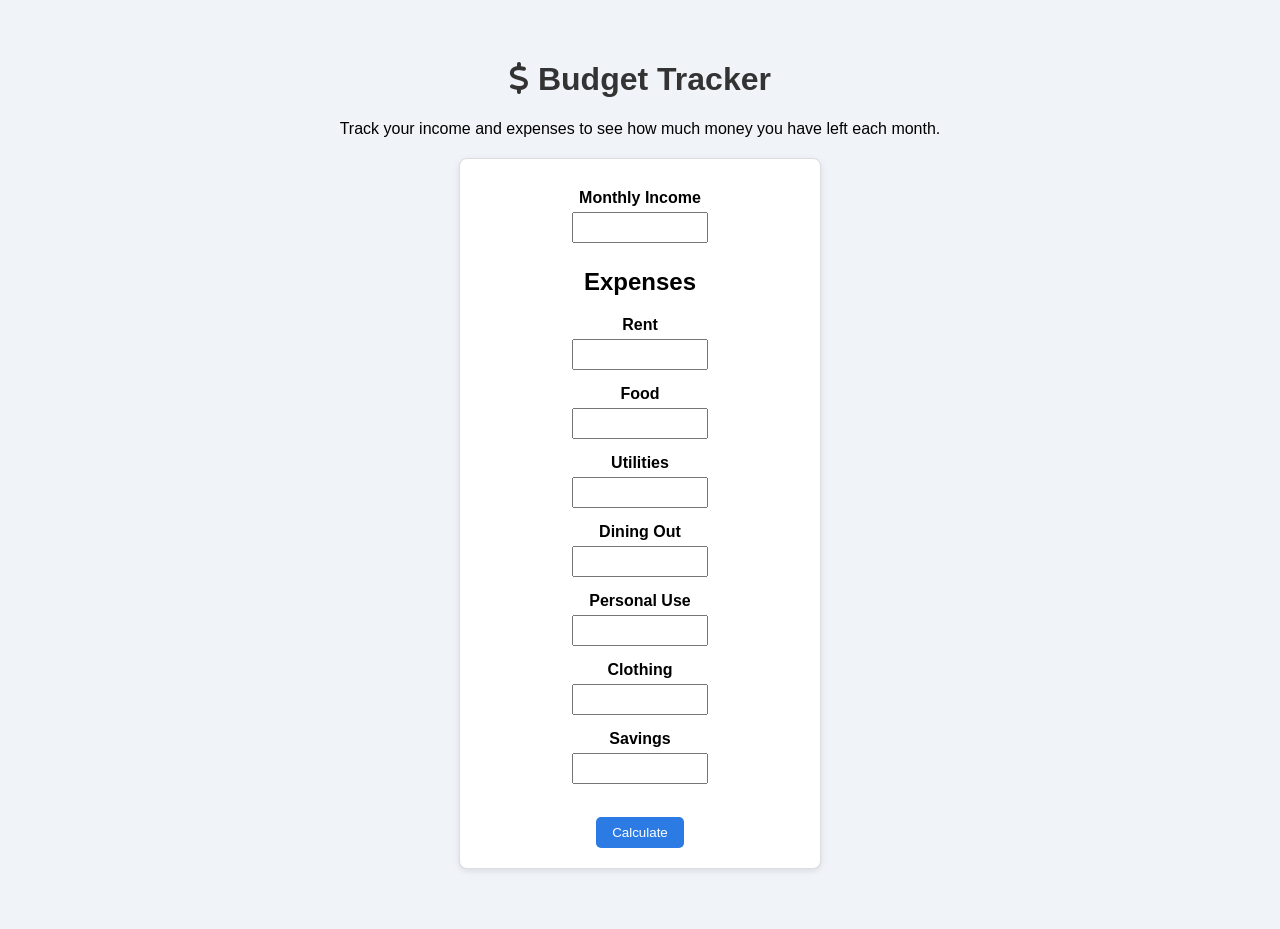
==== budget-tracker.html @ bea06f37 "Add all tools files for GitHub Pages" ====
<!DOCTYPE HTML>
<html>

<head>
<link rel="stylesheet" href="style.css">

<link rel="stylesheet" href="https://cdnjs.cloudflare.com/ajax/libs/font-awesome/6.5.0/css/all.min.css">

<h1><i class="fa-solid fa-dollar-sign"></i> Budget Tracker</h1>


<style>
body{
font-family: Arial;
}
</style>

</head>

<body>
    

<p>Track your income and expenses to see how much money you have left each month.</p>

<div class="budget-box">

<label>Monthly Income</label>
<input id="income" type="number">

<h2>Expenses</h2>

<label>Rent</label>
<input id="rent" type="number">

<label>Food</label>
<input id="food" type="number">

<label>Utilities</label>
<input id="utilities" type="number">

<label>Dining Out</label>
<input id="dining" type="number">

<label>Personal Use</label>
<input id="personal" type="number">

<label>Clothing</label>
<input id="clothing" type="number">

<label>Savings</label>
<input id="savings" type="number">

<br><br>

<button onclick="calculateBudget()">Calculate</button>

</div>

<h2 id="expenses"></h2>
<h2 id="result"></h2>

<script src="budget.js"></script>

</body>
</html>
---- style.css ----
body {
font-family: Arial;
background-color: #f4f4f4;
padding: 40px;
}
h1 {
color: #333;

}

ul {
list-style-type: none;
padding: 0;

}

li {

background: white;
margin: 10px 0;
padding: 15px;
border-radius: 6px;

}

a {
text-decoration: none;
font-weight: bold;
color: #2a7ae2;
}

li:hover {
background: #e8f0fe;
}

.budget-box {

background: white;
padding: 20px;
border-radius: 8px;
max-width: 400px;

}

input {

width: 100%;
padding: 8px;
margin-bottom: 10px;

}

button {

padding: 10px;
background: #2a7ae2;
color: white;
border: none;
border-radius: 5px;
cursor: pointer;

}

button:hover {

background: #183358;

}

/* Nutrition calculator input sizing */

.nutrition-box input[type="number"]{
width:120px;
padding:6px;
margin:4px 6px 10px 0;
}

.nutrition-box select{
width:140px;
padding:6px;
margin:4px 6px 10px 0;
}

.nutrition-box label{
display:block;
margin-top:10px;
font-weight:bold;
}

/* Height inputs side-by-side */

#feet,
#inches{
width:70px;
}

/* Tool input sizing for ALL tools */

input[type="number"],
input[type="text"],
select {

width:120px;
padding:6px;
margin:4px 6px 10px 0;

}

/* Labels look cleaner above inputs */

label{
display:block;
margin-top:10px;
font-weight:bold;
}

/* Smaller height inputs */

#feet,
#inches{
width:70px;
}

/* Center the page content */

body{

font-family: Arial, sans-serif;
background:#f4f4f4;
text-align:center;

}

/* Tool card container */

.tool-box{

background:white;
border:1px solid #ddd;
border-radius:8px;

width:320px;

margin:20px auto;
padding:20px;

box-shadow:0 2px 6px rgba(0,0,0,0.1);

}

/* Inputs */

input[type="number"],
input[type="text"],
select{

width:120px;
padding:6px;
margin:5px;

}

/* Smaller height inputs */

#feet,
#inches{

width:70px;

}

/* Buttons */

button{

padding:8px 16px;
background:#2c7be5;
color:white;
border:none;
border-radius:5px;
cursor:pointer;

}

button:hover{

background:#1a5dc9;

}

/* Center Budget Tracker inputs */
.budget-box {
    background:white;
    border:1px solid #ddd;
    border-radius:8px;
    width:320px;
    margin:20px auto;
    padding:20px;
    box-shadow:0 2px 6px rgba(0,0,0,0.1);
    text-align:center;  /* This centers the content inside the box */
}

/* Inputs inside budget-box */
.budget-box input[type="number"] {
    width:120px;
    padding:6px;
    margin:5px;
    display:inline-block;  /* ensures they respect text-align:center */
}

/* Buttons styling */
.budget-box button {
    padding:8px 16px;
    background:#2c7be5;
    color:white;
    border:none;
    border-radius:5px;
    cursor:pointer;
    margin-top:10px;
}

.budget-box button:hover {
    background:#1a5dc9;
}

/* Page background */
/* Make the entire page background a single color */
body {
    font-family: Arial, sans-serif;
    text-align: center;
    background-color: #f0f4f8; /* choose any solid color you like */
    margin: 0;
    padding: 40px;
}

/* Result panel for Side Job Income Tracker */
#incomeResult {
    margin-top: 15px;
    padding: 12px;
    border-radius: 6px;
    background: #f1f3f5;   /* subtle light gray background */
    border: 1px solid #ccc;
    font-weight: bold;
    color: #333;
    display: inline-block;   /* shrink to fit content */
    min-width: 150px;        /* optional, ensures width is reasonable */
}

/* Tool icons (for homepage and tool pages) */
.tool-icon {
    width: 50px;
    height: 50px;
    display: block;
    margin: 0 auto 10px auto;
}
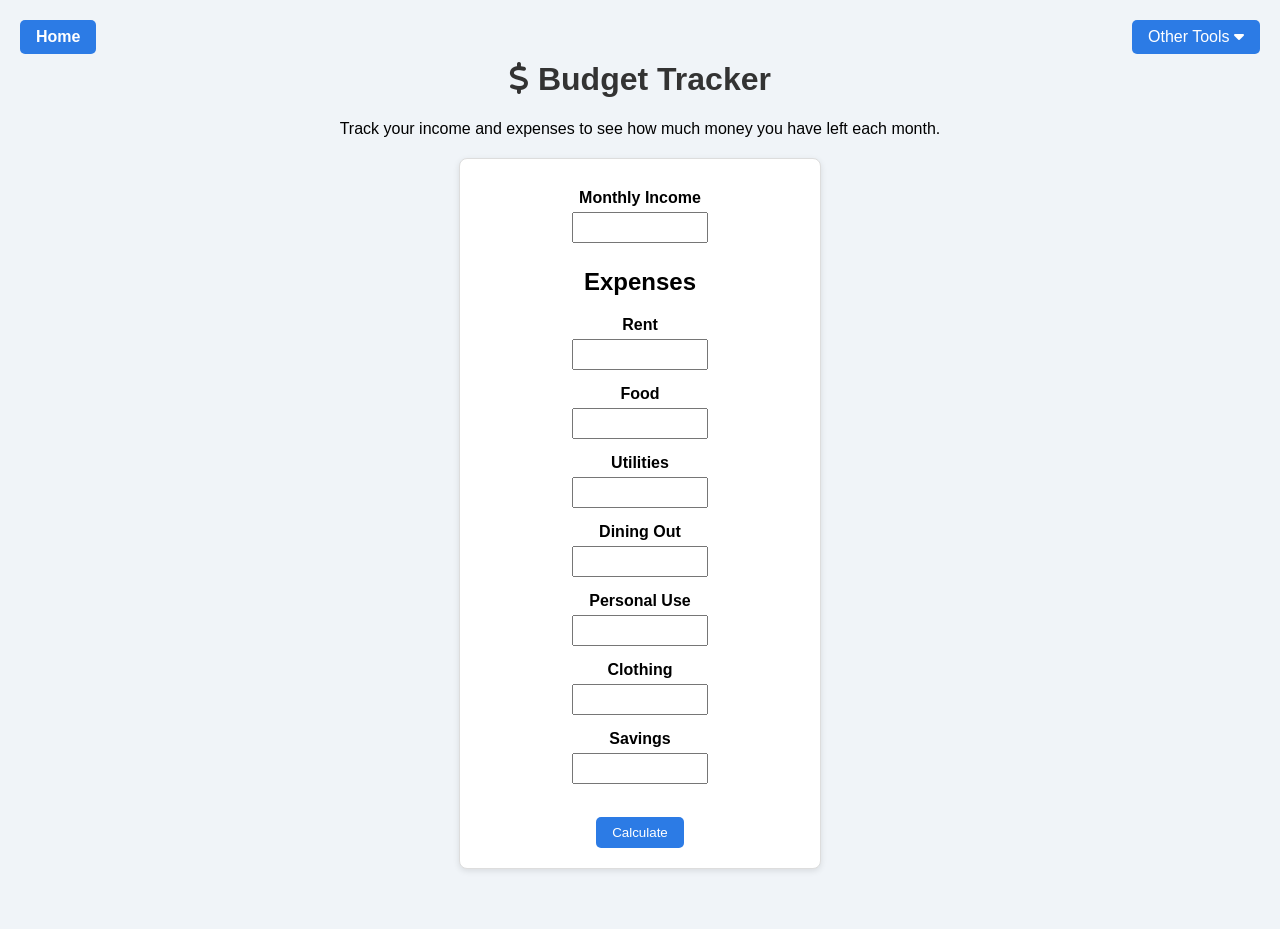
==== commit 571321cf: "Added homepage and drop down menus to tools" ====
--- a/budget-tracker.html
+++ b/budget-tracker.html
@@ -3,22 +3,31 @@
 
 <head>
 <link rel="stylesheet" href="style.css">
-
 <link rel="stylesheet" href="https://cdnjs.cloudflare.com/ajax/libs/font-awesome/6.5.0/css/all.min.css">
 
 <h1><i class="fa-solid fa-dollar-sign"></i> Budget Tracker</h1>
 
-
 <style>
 body{
-font-family: Arial;
+    font-family: Arial;
 }
 </style>
 
 </head>
 
 <body>
-    
+
+<!-- Home button top-left -->
+<a href="index.html" class="home-btn">Home</a>
+
+<!-- Dropdown menu top-right -->
+<div class="tool-menu">
+    <button class="dropbtn">Other Tools <i class="fa-solid fa-caret-down"></i></button>
+    <div class="dropdown-content">
+        <a href="side-income.html">Side Job Income Tracker</a>
+        <a href="nutrition-calculator.html">Nutrition & Macro Calculator</a>
+    </div>
+</div>
 
 <p>Track your income and expenses to see how much money you have left each month.</p>
 
--- a/style.css
+++ b/style.css
@@ -252,4 +252,70 @@
     height: 50px;
     display: block;
     margin: 0 auto 10px auto;
+}
+
+/* Home button top-left */
+.home-btn {
+    position: fixed;
+    top: 20px;
+    left: 20px;
+    padding: 8px 16px;
+    background: #2c7be5;
+    color: white;
+    border-radius: 5px;
+    text-decoration: none;
+    font-weight: bold;
+    z-index: 1000;
+}
+
+.home-btn:hover {
+    background: #1a5dc9;
+}
+
+/* Dropdown menu top-right */
+.tool-menu {
+    position: fixed;
+    top: 20px;
+    right: 20px;
+    z-index: 1000;
+}
+
+.dropbtn {
+    background-color: #2c7be5;
+    color: white;
+    padding: 8px 16px;
+    font-size: 16px;
+    border: none;
+    border-radius: 5px;
+    cursor: pointer;
+}
+
+.dropbtn:hover {
+    background-color: #1a5dc9;
+}
+
+.dropdown-content {
+    display: none;
+    position: absolute;
+    right: 0;
+    background-color: #f9f9f9;
+    min-width: 180px;
+    box-shadow: 0px 8px 16px 0px rgba(0,0,0,0.2);
+    border-radius: 6px;
+    overflow: hidden;
+}
+
+.dropdown-content a {
+    color: #333;
+    padding: 12px 16px;
+    text-decoration: none;
+    display: block;
+}
+
+.dropdown-content a:hover {
+    background-color: #e8f0fe;
+}
+
+.tool-menu:hover .dropdown-content {
+    display: block;
 }
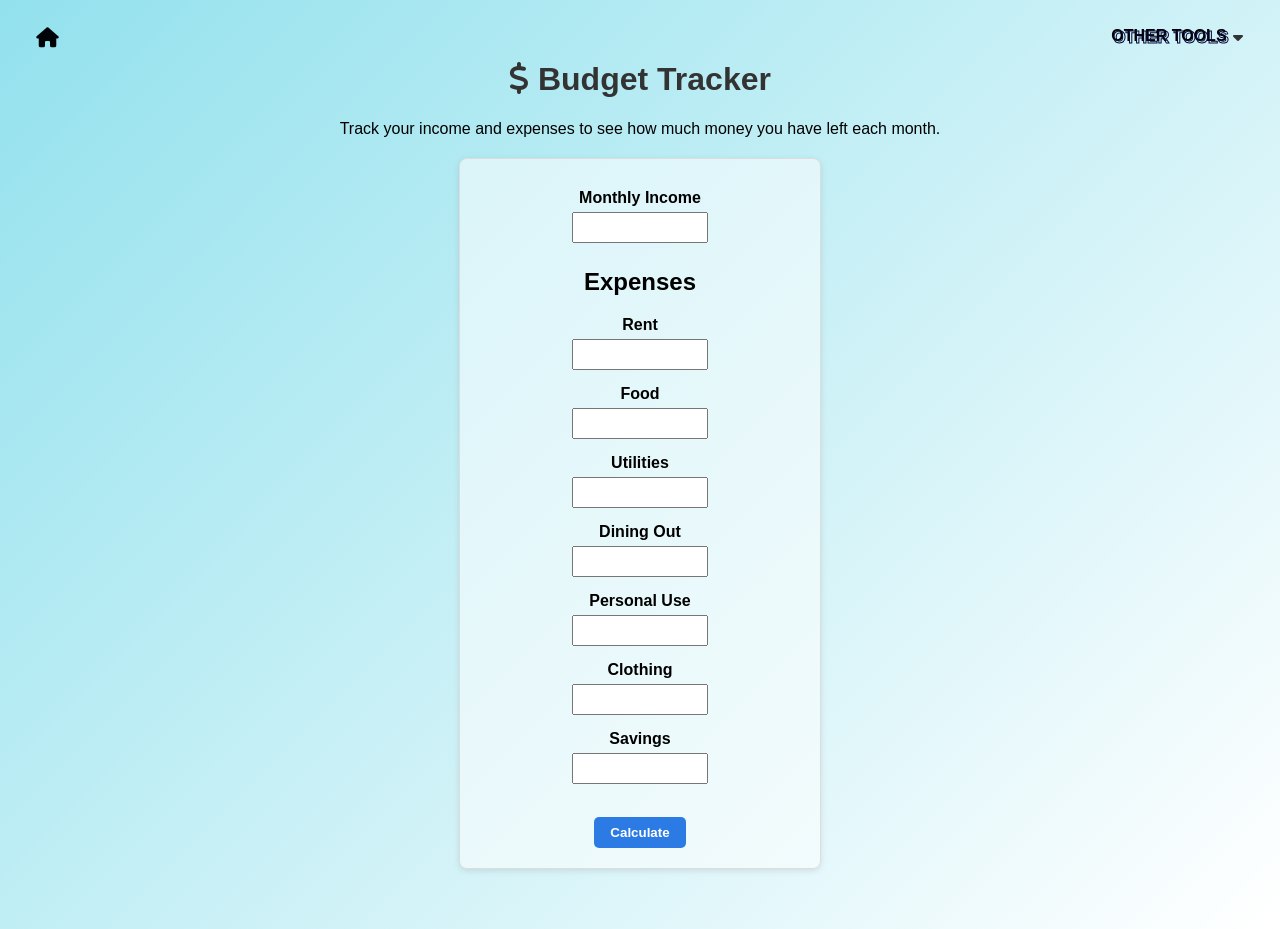
==== commit 8d734868: "Updated multiple tools + password features" ====
--- a/budget-tracker.html
+++ b/budget-tracker.html
@@ -5,7 +5,11 @@
 <link rel="stylesheet" href="style.css">
 <link rel="stylesheet" href="https://cdnjs.cloudflare.com/ajax/libs/font-awesome/6.5.0/css/all.min.css">
 
-<h1><i class="fa-solid fa-dollar-sign"></i> Budget Tracker</h1>
+<div class="page-header">
+    <h1><i class="fa-solid fa-dollar-sign"></i> Budget Tracker</h1>
+    <p>Track your income and expenses to see how much money you have left each month.</p>
+
+</div>
 
 <style>
 body{
@@ -15,21 +19,25 @@
 
 </head>
 
-<body>
+<body class="budget-page">
 
 <!-- Home button top-left -->
-<a href="index.html" class="home-btn">Home</a>
+<a href="index.html" class="home-btn">
+    <i class="fa-solid fa-house"></i>
+</a>
 
 <!-- Dropdown menu top-right -->
 <div class="tool-menu">
-    <button class="dropbtn">Other Tools <i class="fa-solid fa-caret-down"></i></button>
+    <button class="dropbtn">        
+        <span class="outlined-text">Other Tools</span>
+        <i class="fa-solid fa-caret-down"></i></button>
     <div class="dropdown-content">
+        <a href="budget-tracker.html">Budget Tracker</a>
         <a href="side-income.html">Side Job Income Tracker</a>
         <a href="nutrition-calculator.html">Nutrition & Macro Calculator</a>
+        <a href="password-generator.html">Password Generator</a>    
     </div>
 </div>
-
-<p>Track your income and expenses to see how much money you have left each month.</p>
 
 <div class="budget-box">
 
--- a/style.css
+++ b/style.css
@@ -67,6 +67,16 @@
 
 }
 
+/* Nutrition input container background */
+.nutrition-box {
+    background: rgba(255, 255, 255, 0.728); /* almost solid white with slight transparency */
+    padding: 20px;
+    border-radius: 8px;
+    max-width: 400px;
+    margin: 20px auto; /* centers the box */
+    box-shadow: 0 2px 6px rgba(0,0,0,0.1); /* subtle shadow for depth */
+}
+
 /* Nutrition calculator input sizing */
 
 .nutrition-box input[type="number"]{
@@ -190,7 +200,7 @@
 
 /* Center Budget Tracker inputs */
 .budget-box {
-    background:white;
+    background:rgba(255, 255, 255, 0.541);
     border:1px solid #ddd;
     border-radius:8px;
     width:320px;
@@ -228,7 +238,7 @@
 body {
     font-family: Arial, sans-serif;
     text-align: center;
-    background-color: #f0f4f8; /* choose any solid color you like */
+    background: linear-gradient(135deg, #92e1ed, #ffffff); /* choose any solid color you like */
     margin: 0;
     padding: 40px;
 }
@@ -260,8 +270,8 @@
     top: 20px;
     left: 20px;
     padding: 8px 16px;
-    background: #2c7be5;
-    color: white;
+    background: #2c7ce500;
+    color: rgb(0, 3, 7);
     border-radius: 5px;
     text-decoration: none;
     font-weight: bold;
@@ -269,7 +279,7 @@
 }
 
 .home-btn:hover {
-    background: #1a5dc9;
+    background: #1a5dc900;
 }
 
 /* Dropdown menu top-right */
@@ -281,26 +291,30 @@
 }
 
 .dropbtn {
-    background-color: #2c7be5;
-    color: white;
+    background: none;              /* kills gradient */
+    background-color: rgba(255, 255, 255, 0); /* your custom background */
+    color: #333;
+
     padding: 8px 16px;
     font-size: 16px;
-    border: none;
+
+    border: 1px solid #cccccc00;
     border-radius: 5px;
+
     cursor: pointer;
 }
 
 .dropbtn:hover {
-    background-color: #1a5dc9;
+    background: rgba(255, 255, 255, 0);
 }
 
 .dropdown-content {
     display: none;
     position: absolute;
     right: 0;
-    background-color: #f9f9f9;
+    background-color: #f9f9f901;
     min-width: 180px;
-    box-shadow: 0px 8px 16px 0px rgba(0,0,0,0.2);
+    box-shadow: 0px 8px 16px 0px rgba(0, 0, 0, 0);
     border-radius: 6px;
     overflow: hidden;
 }
@@ -313,9 +327,101 @@
 }
 
 .dropdown-content a:hover {
-    background-color: #e8f0fe;
+    background-color: #e8f0fe04;
 }
 
 .tool-menu:hover .dropdown-content {
     display: block;
-}+}
+
+button {
+    background: linear-gradient(90deg, #2c7be5, #1a5dc9);
+    color: white;
+    border: none;
+    border-radius: 6px;
+    padding: 10px 18px;
+    cursor: pointer;
+    font-weight: bold;
+    transition: background 0.3s, transform 0.2s;
+}
+
+button:hover {
+    background: linear-gradient(90deg, #1a5dc9, #2c7be5);
+    transform: scale(1.05);
+}
+/*
+body.budget-page {
+    background: url('images/budget-background.jpg') no-repeat center center fixed;
+    background-size: cover;
+}
+*/
+
+/* Optional overlay for readability 
+body.budget-page::before {
+    content: '';
+    position: fixed;
+    top: 0;
+    left: 0;
+    width: 100%;
+    height: 23.6%;
+    background: rgba(255, 251, 251, 0.959);
+    z-index: -1;
+}
+*/
+
+
+/* Add to your style.css 
+body.nutrition-page {
+    background: url('images/nutrition-background.jpg') no-repeat center center;
+    background-size: cover;
+    background-attachment: fixed;
+}
+*/
+
+/*
+body.nutrition-page::before {
+    content: '';
+    position: fixed;
+    top: 0;
+    left: 0;
+    width: 100%;
+    height: 23.6%;
+    background: rgba(234, 234, 239, 0.769);
+    z-index: -1;
+}
+*/
+
+/*
+body.side-income-page {
+    background: url('images/side-income-background.jpg') no-repeat center center;
+    background-size: cover;
+    background-attachment: fixed;
+}
+*/
+/*
+body.side-income-page::before {
+    content: '';
+    position: fixed;
+    top: 0;
+    left: 0;
+    width: 100%;
+    height: 23.6%;
+    background: rgba(234, 234, 239, 0.769);
+    z-index: -1;
+
+}
+*/
+.home-btn i {
+
+    font-size: 20px;
+}
+
+.outlined-text {
+    color: transparent;
+    -webkit-text-stroke: 1px rgb(7, 8, 56);
+    text-shadow: -2px -2px rgb(0, 0, 0);
+    font-weight: 600;
+    text-transform: uppercase;
+}
+
+
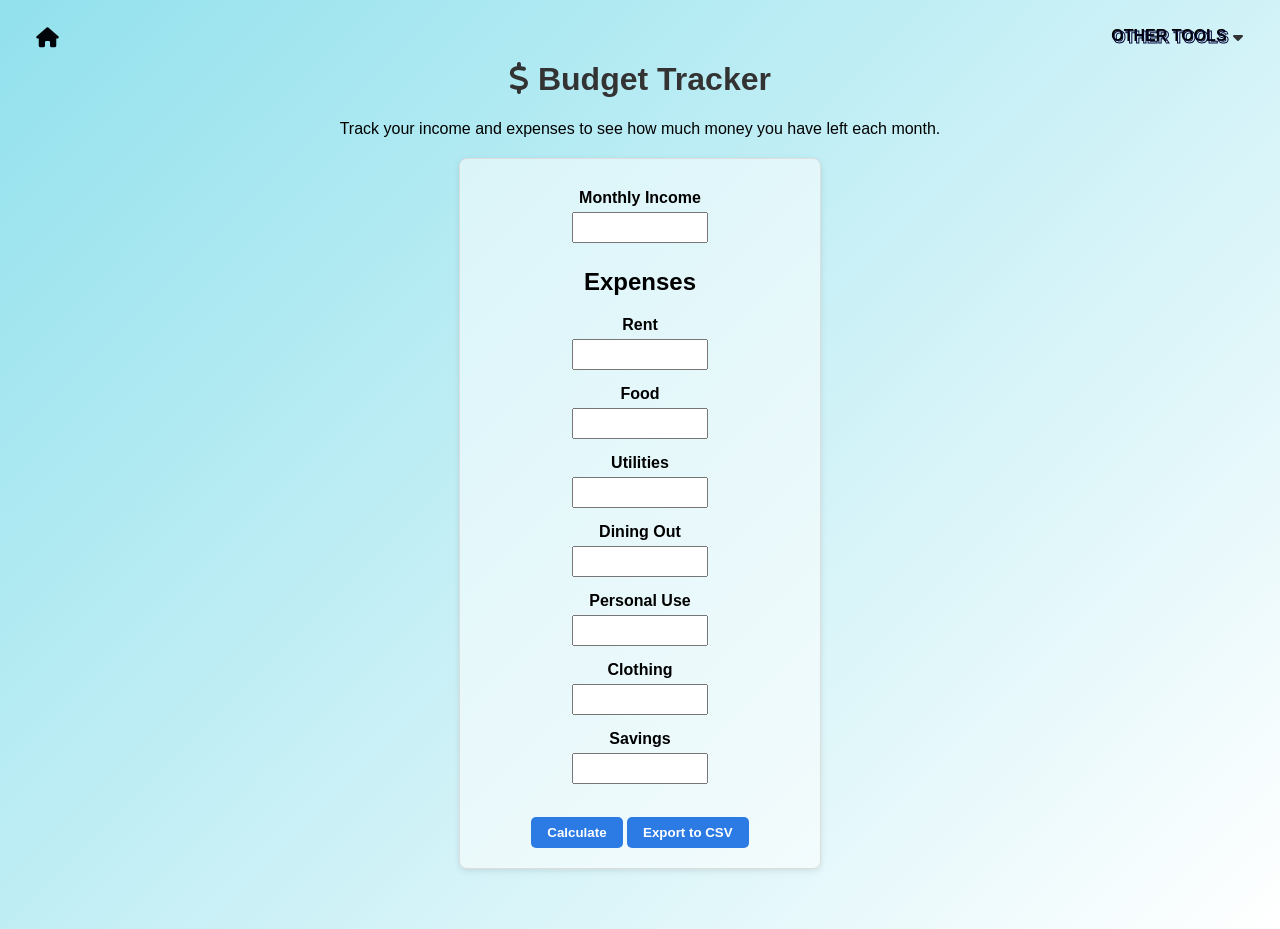
==== commit 3c0f1f65: "Added export to CSV button" ====
--- a/budget-tracker.html
+++ b/budget-tracker.html
@@ -1,82 +1,83 @@
-<!DOCTYPE HTML>
-<html>
-
-<head>
-<link rel="stylesheet" href="style.css">
-<link rel="stylesheet" href="https://cdnjs.cloudflare.com/ajax/libs/font-awesome/6.5.0/css/all.min.css">
-
-<div class="page-header">
-    <h1><i class="fa-solid fa-dollar-sign"></i> Budget Tracker</h1>
-    <p>Track your income and expenses to see how much money you have left each month.</p>
-
-</div>
-
-<style>
-body{
-    font-family: Arial;
-}
-</style>
-
-</head>
-
-<body class="budget-page">
-
-<!-- Home button top-left -->
-<a href="index.html" class="home-btn">
-    <i class="fa-solid fa-house"></i>
-</a>
-
-<!-- Dropdown menu top-right -->
-<div class="tool-menu">
-    <button class="dropbtn">        
-        <span class="outlined-text">Other Tools</span>
-        <i class="fa-solid fa-caret-down"></i></button>
-    <div class="dropdown-content">
-        <a href="budget-tracker.html">Budget Tracker</a>
-        <a href="side-income.html">Side Job Income Tracker</a>
-        <a href="nutrition-calculator.html">Nutrition & Macro Calculator</a>
-        <a href="password-generator.html">Password Generator</a>    
-    </div>
-</div>
-
-<div class="budget-box">
-
-<label>Monthly Income</label>
-<input id="income" type="number">
-
-<h2>Expenses</h2>
-
-<label>Rent</label>
-<input id="rent" type="number">
-
-<label>Food</label>
-<input id="food" type="number">
-
-<label>Utilities</label>
-<input id="utilities" type="number">
-
-<label>Dining Out</label>
-<input id="dining" type="number">
-
-<label>Personal Use</label>
-<input id="personal" type="number">
-
-<label>Clothing</label>
-<input id="clothing" type="number">
-
-<label>Savings</label>
-<input id="savings" type="number">
-
-<br><br>
-
-<button onclick="calculateBudget()">Calculate</button>
-
-</div>
-
-<h2 id="expenses"></h2>
-<h2 id="result"></h2>
-
-<script src="budget.js"></script>
-
-</body>
+<!DOCTYPE HTML>
+<html>
+
+<head>
+<link rel="stylesheet" href="style.css">
+<link rel="stylesheet" href="https://cdnjs.cloudflare.com/ajax/libs/font-awesome/6.5.0/css/all.min.css">
+
+<div class="page-header">
+    <h1><i class="fa-solid fa-dollar-sign"></i> Budget Tracker</h1>
+    <p>Track your income and expenses to see how much money you have left each month.</p>
+
+</div>
+
+<style>
+body{
+    font-family: Arial;
+}
+</style>
+
+</head>
+
+<body class="budget-page">
+
+<!-- Home button top-left -->
+<a href="index.html" class="home-btn">
+    <i class="fa-solid fa-house"></i>
+</a>
+
+<!-- Dropdown menu top-right -->
+<div class="tool-menu">
+    <button class="dropbtn">        
+        <span class="outlined-text">Other Tools</span>
+        <i class="fa-solid fa-caret-down"></i></button>
+    <div class="dropdown-content">
+        <a href="budget-tracker.html">Budget Tracker</a>
+        <a href="side-income.html">Side Job Income Tracker</a>
+        <a href="nutrition-calculator.html">Nutrition & Macro Calculator</a>
+        <a href="password-generator.html">Password Generator</a>    
+    </div>
+</div>
+
+<div class="budget-box">
+
+<label>Monthly Income</label>
+<input id="income" type="number">
+
+<h2>Expenses</h2>
+
+<label>Rent</label>
+<input id="rent" type="number">
+
+<label>Food</label>
+<input id="food" type="number">
+
+<label>Utilities</label>
+<input id="utilities" type="number">
+
+<label>Dining Out</label>
+<input id="dining" type="number">
+
+<label>Personal Use</label>
+<input id="personal" type="number">
+
+<label>Clothing</label>
+<input id="clothing" type="number">
+
+<label>Savings</label>
+<input id="savings" type="number">
+
+<br><br>
+
+<button onclick="calculateBudget()">Calculate</button>
+<button onclick="exportBudget()">Export to CSV</button>
+
+</div>
+
+<h2 id="expenses"></h2>
+<h2 id="result"></h2>
+
+<script src="budget.js"></script>
+
+</body>
 </html>
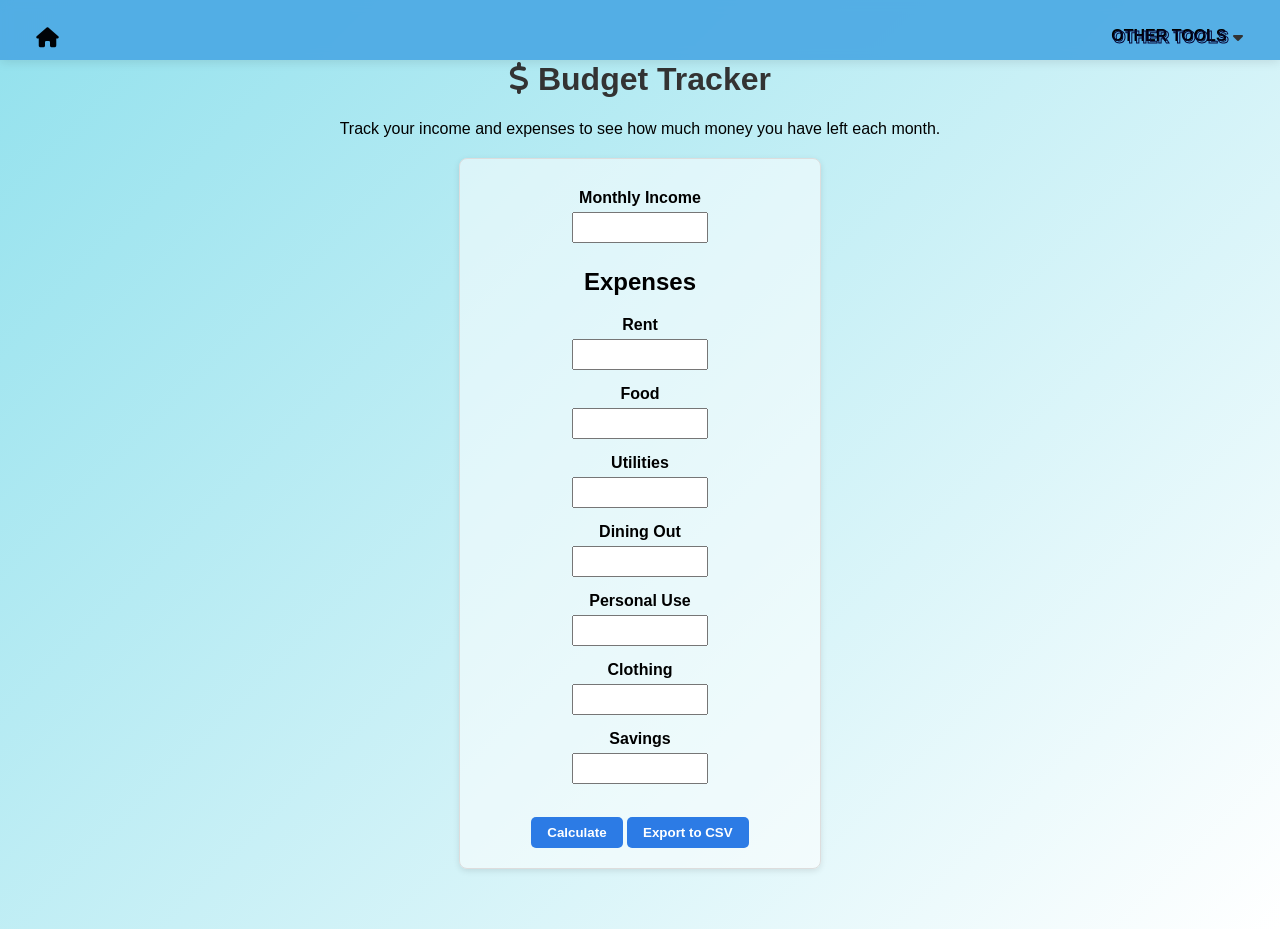
==== commit 90faaa87: "Added sticky header" ====
--- a/budget-tracker.html
+++ b/budget-tracker.html
@@ -20,6 +20,8 @@
 </head>
 
 <body class="budget-page">
+
+<div class="top-header"></div>
 
 <!-- Home button top-left -->
 <a href="index.html" class="home-btn">
@@ -79,5 +81,24 @@
 
 <script src="budget.js"></script>
 
+<script>
+let lastScroll = 0;
+const header = document.querySelector(".top-header");
+
+window.addEventListener("scroll", () => {
+    let currentScroll = window.pageYOffset;
+
+    if (currentScroll > lastScroll) {
+        // scrolling DOWN
+        header.classList.add("hide");
+    } else {
+        // scrolling UP
+        header.classList.remove("hide");
+    }
+
+    lastScroll = currentScroll;
+});
+</script>
+
 </body>
 </html>
--- a/style.css
+++ b/style.css
@@ -266,7 +266,7 @@
 
 /* Home button top-left */
 .home-btn {
-    position: fixed;
+    position: absolute;
     top: 20px;
     left: 20px;
     padding: 8px 16px;
@@ -284,7 +284,7 @@
 
 /* Dropdown menu top-right */
 .tool-menu {
-    position: fixed;
+    position: absolute;
     top: 20px;
     right: 20px;
     z-index: 1000;
@@ -425,3 +425,27 @@
 }
 
 
+
+
+.top-header {
+    position: fixed;
+    top: 0;
+    left: 0;
+    width: 100%;
+    height: 60px;
+
+    background: rgba(78, 171, 228, 0.95);
+    backdrop-filter: blur(6px);
+
+    z-index: 500; /* behind buttons */
+    transition: transform 0.3s ease;
+}
+
+/* Hide header when scrolling down */
+.top-header.hide {
+    transform: translateY(-100%);
+}
+
+.top-header {
+    box-shadow: 0 2px 10px rgba(0,0,0,0.1);
+}
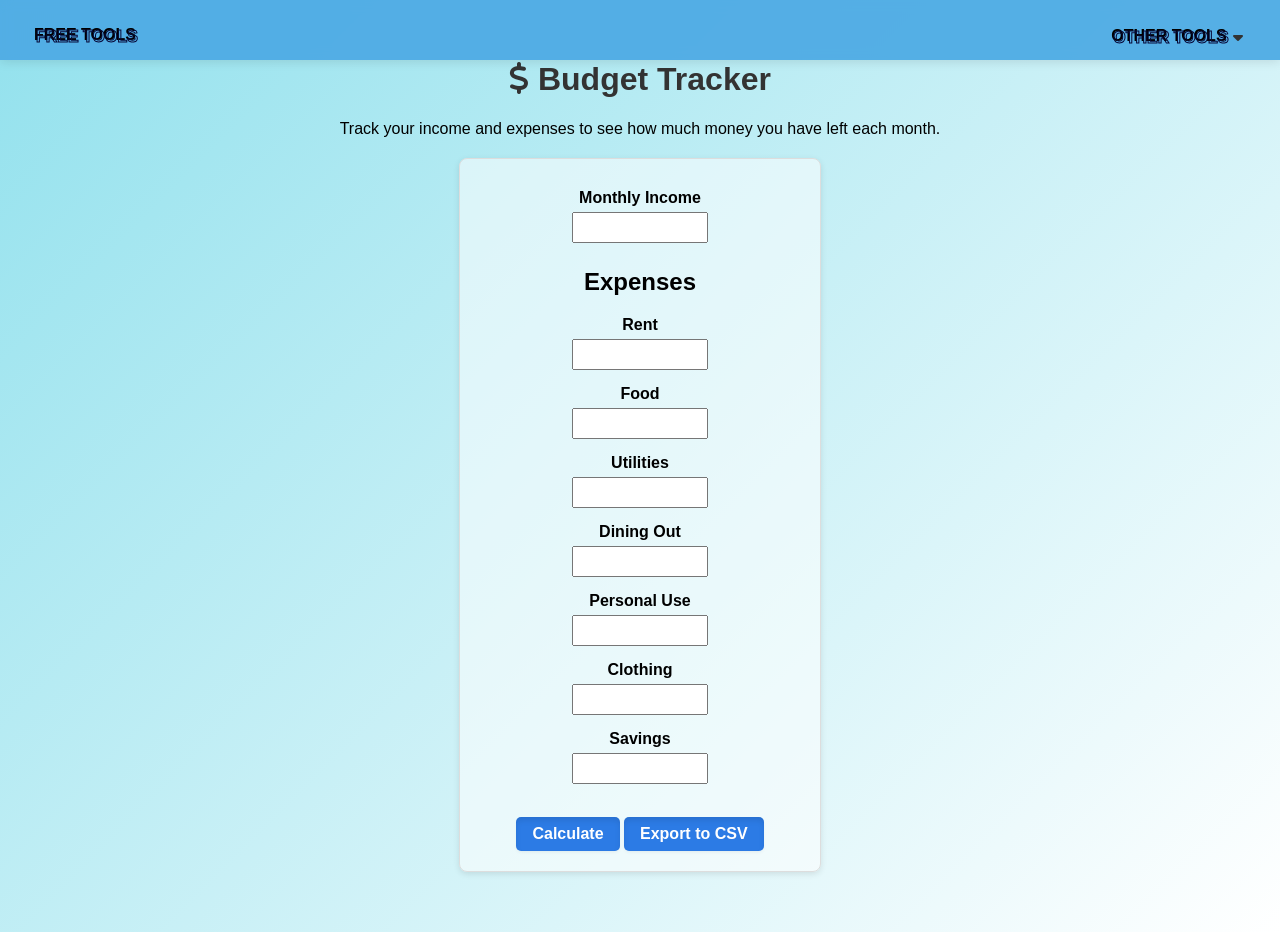
==== commit b1cefc45: "Fixed padding for mobile and home button" ====
--- a/budget-tracker.html
+++ b/budget-tracker.html
@@ -25,7 +25,7 @@
 
 <!-- Home button top-left -->
 <a href="index.html" class="home-btn">
-    <i class="fa-solid fa-house"></i>
+    <span class="outlined-text">Free Tools</span>
 </a>
 
 <!-- Dropdown menu top-right -->
@@ -71,8 +71,8 @@
 
 <br><br>
 
-<button onclick="calculateBudget()">Calculate</button>
-<button onclick="exportBudget()">Export to CSV</button>
+<button class="btn" onclick="calculateBudget()">Calculate</button>
+<button class="btn" onclick="exportBudget()">Export to CSV</button>
 
 </div>
 
--- a/style.css
+++ b/style.css
@@ -448,4 +448,128 @@
 
 .top-header {
     box-shadow: 0 2px 10px rgba(0,0,0,0.1);
+}
+
+/* Custom button system */
+.btn {
+    background-color: #fff;
+    padding: 10px 18px;
+    border-radius: 999px;
+    border: none;
+
+    cursor: pointer;
+    font-size: 16px;
+    font-weight: bold;
+
+    color: #2c7be5;
+
+    position: relative;
+    overflow: hidden;
+
+    transition: all 0.2s ease;
+
+    box-shadow:
+        inset 0 4px 6px -1px rgba(0,0,0,0.1),
+        0 2px 4px -2px rgba(0,0,0,0.1);
+}
+
+/* Click effect */
+.btn:active {
+    box-shadow: inset 0 0 0 4px rgba(4, 59, 63, 0.4);
+    transform: scale(0.97);
+}
+
+/* Flash layer */
+.btn::before {
+    content: "";
+    position: absolute;
+    inset: 0;
+
+    background: #fff;
+    border-radius: inherit;
+
+    opacity: 0;
+    z-index: -1;
+
+    transform: scale(2);
+    transition: all 0.4s ease;
+}
+
+/* Hover effect */
+.btn:hover::before {
+    opacity: 1;
+    transform: scale(1);
+}
+
+/* Custom button system */
+.btn {
+    background-color: #fff;
+    padding: 10px 18px;
+    border-radius: 999px;
+    border: none;
+
+    cursor: pointer;
+    font-size: 16px;
+    font-weight: bold;
+
+    color: #fcfdff;
+
+    position: relative;
+    overflow: hidden;
+
+    transition: all 0.2s ease;
+
+    box-shadow:
+        inset 0 4px 6px -1px rgba(0,0,0,0.1),
+        0 2px 4px -2px rgba(0,0,0,0.1);
+}
+
+/* Click effect */
+.btn:active {
+    box-shadow: inset 0 0 0 4px rgba(4, 59, 63, 0.4);
+    transform: scale(0.97);
+}
+
+/* Flash layer */
+.btn::before {
+    content: "";
+    position: absolute;
+    inset: 0;
+
+    background: #0f2230;
+    border-radius: inherit;
+
+    opacity: 0;
+    z-index: -1;
+
+    transform: scale(2);
+    transition: all 0.4s ease;
+}
+
+/* Hover effect */
+.btn:hover::before {
+    opacity: 1;
+    transform: scale(1);
+}
+
+/* Mobile adjustments */
+@media (max-width: 768px) {
+    body {
+        padding: 20px;  /* reduce the top/bottom padding on mobile */
+    }
+
+    .tool-box {
+        margin: 10px auto;  /* smaller spacing between tool cards */
+        padding: 15px;      /* reduce padding inside cards */
+    }
+
+    .budget-box,
+    .nutrition-box {
+        width: 90%;          /* make input containers fit mobile screens */
+        padding: 15px;
+    }
+
+    h1, h2, h3, p {
+        margin-bottom: 10px; /* reduce extra spacing below headings */
+    }
 }
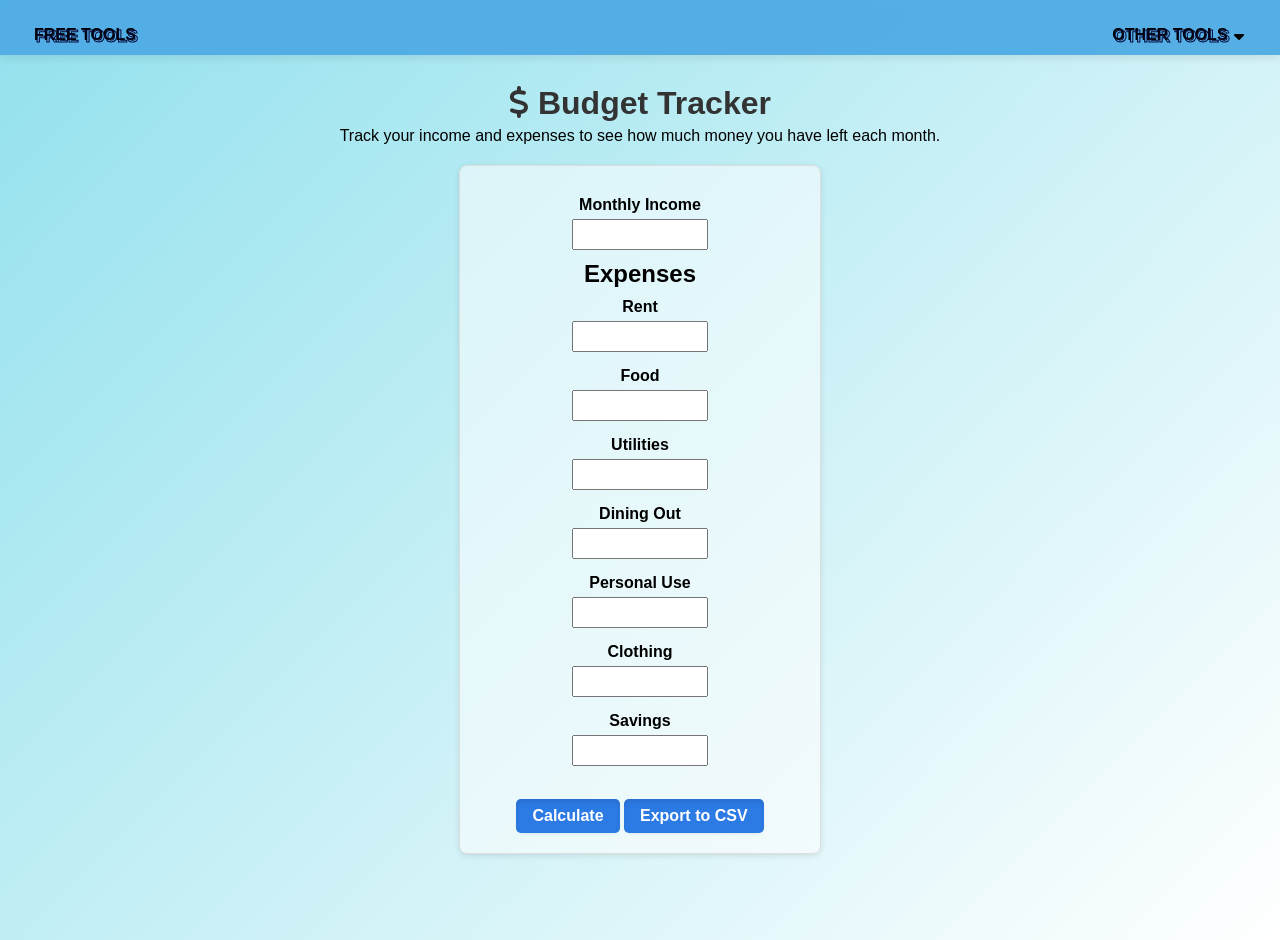
==== commit f8514cc9: "Added a percentage off tool" ====
--- a/budget-tracker.html
+++ b/budget-tracker.html
@@ -21,7 +21,7 @@
 
 <body class="budget-page">
 
-<div class="top-header"></div>
+<div class="top-header">
 
 <!-- Home button top-left -->
 <a href="index.html" class="home-btn">
@@ -32,12 +32,15 @@
 <div class="tool-menu">
     <button class="dropbtn">        
         <span class="outlined-text">Other Tools</span>
-        <i class="fa-solid fa-caret-down"></i></button>
+        <i class="fa-solid fa-caret-down"></i>
+    </button>
     <div class="dropdown-content">
         <a href="budget-tracker.html">Budget Tracker</a>
         <a href="side-income.html">Side Job Income Tracker</a>
         <a href="nutrition-calculator.html">Nutrition & Macro Calculator</a>
-        <a href="password-generator.html">Password Generator</a>    
+        <a href="password-generator.html">Password Generator</a> 
+        <a href="discount-calculator.html">Discount Calculator</a>   
+    </div>
     </div>
 </div>
 
--- a/style.css
+++ b/style.css
@@ -432,7 +432,7 @@
     top: 0;
     left: 0;
     width: 100%;
-    height: 60px;
+    height: 55px;
 
     background: rgba(78, 171, 228, 0.95);
     backdrop-filter: blur(6px);
@@ -552,24 +552,171 @@
     transform: scale(1);
 }
 
-/* Mobile adjustments */
+/* ---------------------------------- */
+/* Base Styles (Desktop & Mobile)     */
+/* ---------------------------------- */
+body {
+    font-family: Arial, sans-serif;
+    text-align: center;
+    background-color: #f0f4f8;
+    margin: 0;
+    padding: 40px 20px 20px 20px; /* reduce default padding on mobile later */
+    min-height: 100vh;
+    box-sizing: border-box;
+}
+
+h1, h2, h3, p {
+    margin: 5px 0;
+}
+
+.tool-box {
+    background: white;
+    border: 1px solid #ddd;
+    border-radius: 8px;
+    width: 320px;
+    margin: 20px auto;
+    padding: 20px;
+    box-shadow: 0 2px 6px rgba(0,0,0,0.1);
+}
+
+button {
+    background: linear-gradient(90deg, #2c7be5, #1a5dc9);
+    color: white;
+    border: none;
+    border-radius: 6px;
+    padding: 10px 18px;
+    cursor: pointer;
+    font-weight: bold;
+    transition: background 0.3s, transform 0.2s;
+}
+
+button:hover {
+    background: linear-gradient(90deg, #1a5dc9, #2c7be5);
+    transform: scale(1.05);
+}
+
+.home-btn {
+    position: fixed;
+    top: 20px;
+    left: 20px;
+    padding: 8px 16px;
+    color: white;
+    text-decoration: none;
+    font-weight: bold;
+    z-index: 1000;
+}
+
+.tool-menu {
+    position: fixed;
+    top: 20px;
+    right: 20px;
+    z-index: 1000;
+}
+
+/* Drop-down menu styling */
+.dropbtn {
+    color: white;
+    padding: 8px 16px;
+    font-size: 16px;
+    border: none;
+    border-radius: 5px;
+    cursor: pointer;
+    background-color: #2c7ce500;
+}
+
+.dropbtn:hover {
+    background-color: #1a5dc900;
+}
+
+.dropdown-content {
+    display: none;
+    position: absolute;
+    right: 0;
+    background-color: rgba(249, 249, 249, 0.95); /* semi-transparent */
+    min-width: 180px;
+    box-shadow: 0px 8px 16px rgba(0,0,0,0.2);
+    border-radius: 6px;
+    overflow: hidden;
+}
+
+.dropdown-content a {
+    color: #333;
+    padding: 12px 16px;
+    text-decoration: none;
+    display: block;
+}
+
+.dropdown-content a:hover {
+    background-color: #e8f0fe;
+}
+
+.tool-menu:hover .dropdown-content {
+    display: block;
+}
+
+/* ---------------------------------- */
+/* Mobile-Specific Adjustments        */
+/* ---------------------------------- */
 @media (max-width: 768px) {
     body {
-        padding: 20px;  /* reduce the top/bottom padding on mobile */
+        padding: 20px 10px 10px 10px; /* smaller padding on mobile */
     }
 
     .tool-box {
-        margin: 10px auto;  /* smaller spacing between tool cards */
-        padding: 15px;      /* reduce padding inside cards */
+        width: 90%; /* fit mobile screen */
+        margin: 10px auto;
+        padding: 15px;
+    }
+
+    .budget-box, .nutrition-box {
+        width: 90%;
+        padding: 15px;
+    }
+
+    h1, h2, h3, p {
+        font-size: 1em; /* scale text down a bit */
+        margin: 5px 0;
+    }
+
+    .ad-space {
+        margin-bottom: 10px;
+        padding-bottom: 10px;
+    }
+
+    .home-btn, .tool-menu {
+        top: 10px;
+        padding: 6px 12px;
+    }
+
+    .dropbtn {
+        padding: 6px 12px;
+        font-size: 14px;
+    }
+}
+
+/* dropdown button connected to other tools */
+
+.dropbtn i {
+    color: black;
+}
+
+body {
+    margin-top: 40px;
+}
+
+@media (max-width: 768px) {
+    
+    body {
+        padding: 10px;
+    }
+
+    .tool-box {
+        margin: 10px auto;
     }
 
     .budget-box,
     .nutrition-box {
-        width: 90%;          /* make input containers fit mobile screens */
-        padding: 15px;
-    }
-
-    h1, h2, h3, p {
-        margin-bottom: 10px; /* reduce extra spacing below headings */
-    }
+        margin-bottom: 10px;
+    }
+
 }
